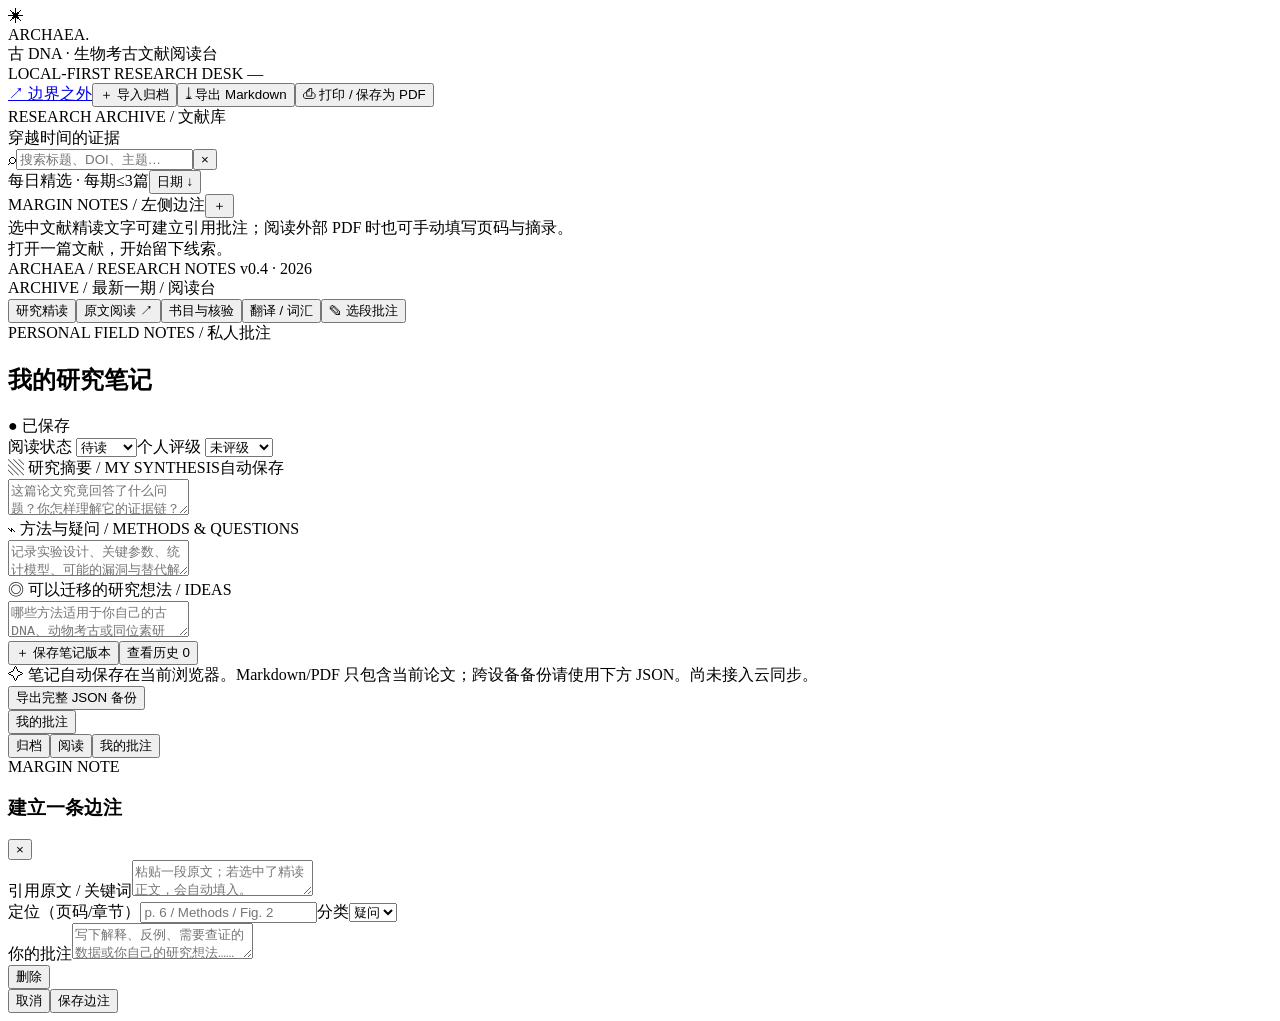
==== base.html @ 3aa6a094 "v0.4: translation workspace, paragraph & PDF annotations, build sources - add 翻译/词汇 tab: abstract fe" ====
<!doctype html><html lang="zh-CN"><head><meta charset="UTF-8"><meta name="viewport" content="width=device-width,initial-scale=1,viewport-fit=cover"><meta name="theme-color" content="#f6f3ec"><meta name="description" content="Archaea：可归档的古DNA、生物考古与同位素文献阅读台。原文阅读、个人笔记、边注与版本历史。"><title>ARCHAEA · 文献阅读台</title><link rel="manifest" href="manifest.webmanifest"><style>/*CSS_INJECT*/</style></head><body>
<div class="app" id="app">
  <header class="topbar">
    <div class="brand"><div class="brand-symbol" aria-hidden="true">✳</div><div><div class="brand-title">ARCHAEA<span class="brand-dot">.</span></div><div class="brand-sub">古 DNA · 生物考古文献阅读台</div></div></div>
    <div class="top-center"><span class="live-dot"></span> LOCAL-FIRST RESEARCH DESK <span class="tiny-divider"></span><span id="headerCount">—</span></div>
    <div class="top-actions"><a class="bridge-link" href="https://daily-horizon.alivebream18.chatgpt.site/" target="_blank" rel="noopener noreferrer" aria-label="打开边界之外情报网站" title="返回边界之外：情报与研究线索">↗ <span>边界之外</span></a><button class="soft-btn" id="importBtn" title="导入每日JSON或备份">＋ 导入归档</button><button class="solid-btn" id="exportBtn" title="导出当前论文及笔记为 Markdown" aria-label="导出 Markdown">⤓ 导出 Markdown</button><button class="soft-btn" id="printBtn" title="打印当前论文及笔记，或在浏览器中保存为 PDF" aria-label="打印 / 保存为 PDF">⎙ 打印 / 保存为 PDF</button></div>
  </header>
  <div class="workspace">
    <aside class="left-col" id="leftCol">
      <section class="nav-card"><div class="section-eyebrow">RESEARCH ARCHIVE / 文献库</div><div class="library-title">穿越时间的证据 <small id="totalPaperCount"></small></div><div class="search-box"><span>⌕</span><input id="searchInput" placeholder="搜索标题、DOI、主题…" autocomplete="off"/><button id="clearSearch" aria-label="清除搜索">×</button></div><div class="mini-toolbar"><span>每日精选 · 每期≤3篇</span><button id="dateSortBtn">日期 ↓</button></div><div class="archive-scroll" id="archiveList"></div></section>
      <section class="margin-card"><div class="section-head"><span class="section-eyebrow">MARGIN NOTES / 左侧边注</span><button class="tiny-icon" id="newMarginNote" title="新增边注">＋</button></div><div class="margin-help">选中文献精读文字可建立引用批注；阅读外部 PDF 时也可手动填写页码与摘录。</div><div class="margin-list" id="marginList"><div class="empty-mini">打开一篇文献，开始留下线索。</div></div></section>
      <footer class="left-foot">ARCHAEA / RESEARCH NOTES <span>v0.4 · 2026</span></footer>
    </aside>
    <main class="center-col" id="centerCol">
      <div class="main-wrap"><div class="crumb" id="crumb">ARCHIVE <span>/</span> 最新一期 <span>/</span> 阅读台</div><div id="mainTitle"></div>
      <div class="mode-tabs" role="tablist"><button data-mode="analysis" class="active" role="tab">研究精读</button><button data-mode="original" role="tab">原文阅读 ↗</button><button data-mode="metadata" role="tab">书目与核验</button><button data-mode="translate" role="tab">翻译 / 词汇</button><span class="tab-fill"></span><button class="ghost-icon" id="addQuoteFromSelection" title="选中正文后点击，保存引用批注">✎ 选段批注</button></div>
      <div class="paper-surface" id="paperSurface"></div>
      </div>
    </main>
    <aside class="right-col" id="rightCol">
      <div class="notes-head"><div><div class="section-eyebrow">PERSONAL FIELD NOTES / 私人批注</div><h2>我的研究笔记</h2></div><span class="save-state" id="saveState">● 已保存</span></div>
      <div class="note-top"><label>阅读状态 <select id="readingState"><option value="unread">待读</option><option value="reading">阅读中</option><option value="reviewed">已精读</option><option value="revisit">待复核</option></select></label><label>个人评级 <select id="personalRating"><option value="">未评级</option><option value="S">S · 核心</option><option value="A">A · 重要</option><option value="B">B · 参考</option></select></label></div>
      <div class="note-edit-stack"><div class="editor-label"><span>▧ 研究摘要 / MY SYNTHESIS</span><span>自动保存</span></div><textarea id="noteSummary" spellcheck="false" placeholder="这篇论文究竟回答了什么问题？你怎样理解它的证据链？"></textarea><div class="editor-label"><span>⌁ 方法与疑问 / METHODS & QUESTIONS</span></div><textarea id="noteMethods" spellcheck="false" placeholder="记录实验设计、关键参数、统计模型、可能的漏洞与替代解释……"></textarea><div class="editor-label"><span>◎ 可以迁移的研究想法 / IDEAS</span></div><textarea id="noteIdeas" spellcheck="false" placeholder="哪些方法适用于你自己的古DNA、动物考古或同位素研究？"></textarea></div>
      <div class="note-actions"><button class="outline-btn" id="saveRevision">＋ 保存笔记版本</button><button class="bare-btn" id="showHistory">查看历史 <span id="revCount">0</span></button></div>
      <div class="history-list hidden" id="historyList"></div>
      <div class="right-tip">✧ 笔记自动保存在当前浏览器。Markdown/PDF 只包含当前论文；跨设备备份请使用下方 JSON。尚未接入云同步。<br><button class="bare-btn" id="backupBtn" title="导出完整归档与全部私人笔记，仅保存在本机">导出完整 JSON 备份</button></div>
    </aside>
  </div>
  <button type="button" id="notesTab" class="notes-tab" aria-controls="rightCol" aria-expanded="false" title="打开 / 关闭我的批注">我的批注</button>
  <nav class="mobile-nav"><button data-mobile="archive">归档</button><button data-mobile="reader" class="active">阅读</button><button data-mobile="notes">我的批注</button></nav>
</div>
<article id="printSheet" class="print-sheet" aria-hidden="true"></article>
<div class="toast" id="toast" role="status"></div>
<input type="file" id="importInput" hidden accept=".json,application/json" multiple>
<input type="file" id="pdfInput" hidden accept=".pdf,application/pdf">
<div class="modal-backdrop hidden" id="marginModal" role="dialog" aria-modal="true"><div class="modal"><div class="modal-heading"><div><div class="section-eyebrow">MARGIN NOTE</div><h3>建立一条边注</h3></div><button id="closeModal" aria-label="关闭">×</button></div><label>引用原文 / 关键词<textarea id="quoteField" placeholder="粘贴一段原文；若选中了精读正文，会自动填入。"></textarea></label><div class="modal-row"><label>定位（页码/章节）<input id="locatorField" placeholder="p. 6 / Methods / Fig. 2"/></label><label>分类<select id="marginKind"><option value="question">疑问</option><option value="method">方法</option><option value="insight">启发</option><option value="caution">质疑</option></select></label></div><label>你的批注<textarea id="marginComment" placeholder="写下解释、反例、需要查证的数据或你自己的研究想法……"></textarea></label><div class="modal-actions"><button id="deleteMargin" class="danger-btn hidden">删除</button><div class="spacer"></div><button id="cancelModal" class="outline-btn">取消</button><button id="submitMargin" class="solid-btn">保存边注</button></div></div></div>
<script>/*LEXICON_INJECT*/</script><script>/*DATA_INJECT*/</script><script>/*JS_INJECT*/</script></body></html>
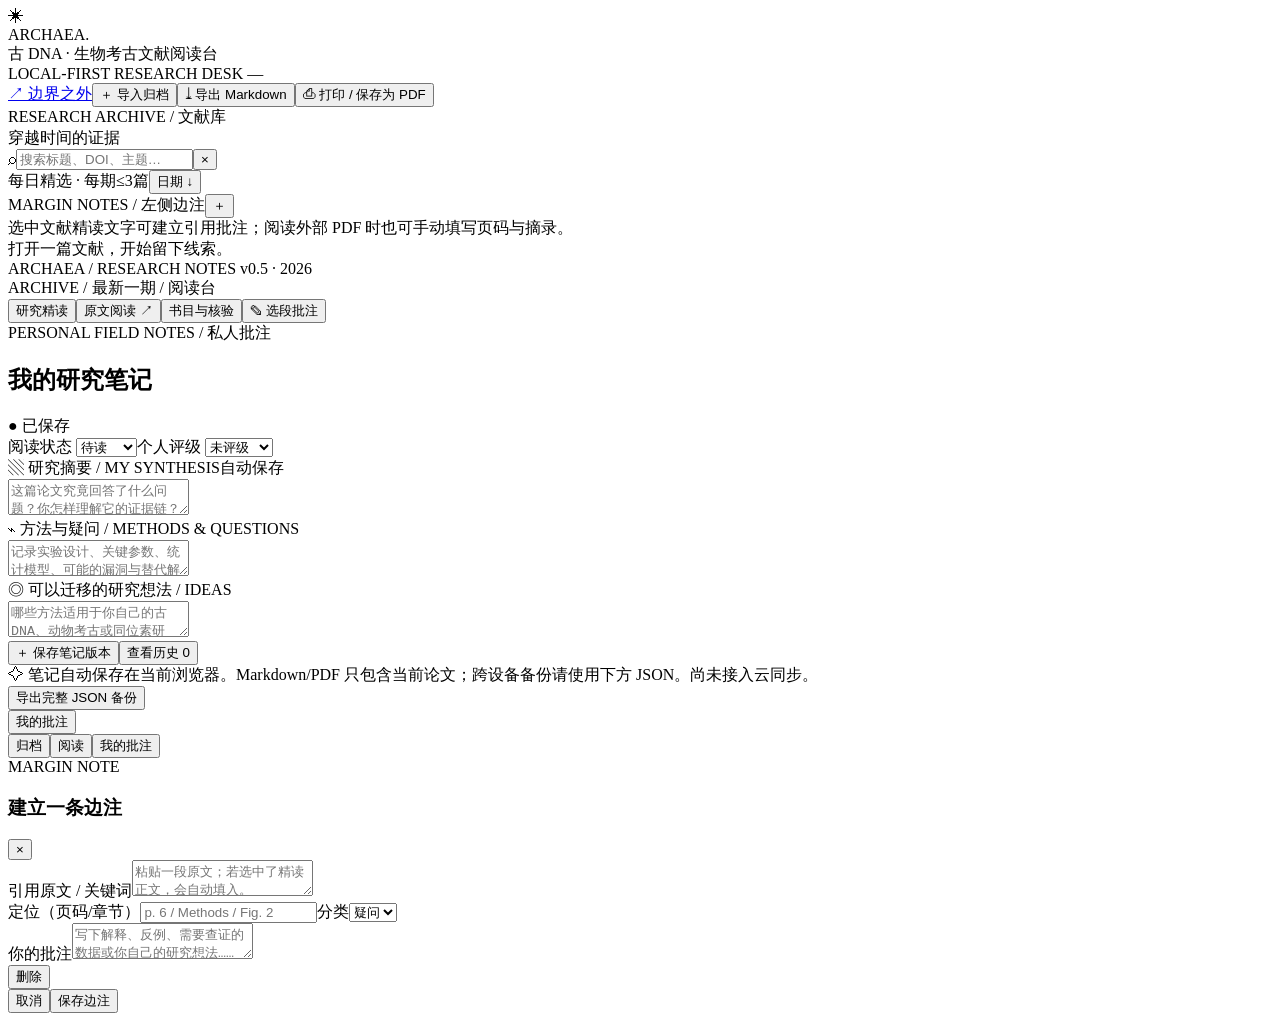
==== commit b944a7ea: "v0.5: PDF text extraction, OCR, unified reading cards - merge 翻译/词汇 into 原文对照阅读: 原文 + 译文 + 词汇 + inli" ====
--- a/base.html
+++ b/base.html
@@ -1,4 +1,4 @@
-<!doctype html><html lang="zh-CN"><head><meta charset="UTF-8"><meta name="viewport" content="width=device-width,initial-scale=1,viewport-fit=cover"><meta name="theme-color" content="#f6f3ec"><meta name="description" content="Archaea：可归档的古DNA、生物考古与同位素文献阅读台。原文阅读、个人笔记、边注与版本历史。"><title>ARCHAEA · 文献阅读台</title><link rel="manifest" href="manifest.webmanifest"><style>/*CSS_INJECT*/</style></head><body>
+﻿<!doctype html><html lang="zh-CN"><head><meta charset="UTF-8"><meta name="viewport" content="width=device-width,initial-scale=1,viewport-fit=cover"><meta name="theme-color" content="#f6f3ec"><meta name="description" content="Archaea：可归档的古DNA、生物考古与同位素文献阅读台。原文阅读、个人笔记、边注与版本历史。"><title>ARCHAEA · 文献阅读台</title><link rel="manifest" href="manifest.webmanifest"><style>/*CSS_INJECT*/</style></head><body>
 <div class="app" id="app">
   <header class="topbar">
     <div class="brand"><div class="brand-symbol" aria-hidden="true">✳</div><div><div class="brand-title">ARCHAEA<span class="brand-dot">.</span></div><div class="brand-sub">古 DNA · 生物考古文献阅读台</div></div></div>
@@ -9,11 +9,11 @@
     <aside class="left-col" id="leftCol">
       <section class="nav-card"><div class="section-eyebrow">RESEARCH ARCHIVE / 文献库</div><div class="library-title">穿越时间的证据 <small id="totalPaperCount"></small></div><div class="search-box"><span>⌕</span><input id="searchInput" placeholder="搜索标题、DOI、主题…" autocomplete="off"/><button id="clearSearch" aria-label="清除搜索">×</button></div><div class="mini-toolbar"><span>每日精选 · 每期≤3篇</span><button id="dateSortBtn">日期 ↓</button></div><div class="archive-scroll" id="archiveList"></div></section>
       <section class="margin-card"><div class="section-head"><span class="section-eyebrow">MARGIN NOTES / 左侧边注</span><button class="tiny-icon" id="newMarginNote" title="新增边注">＋</button></div><div class="margin-help">选中文献精读文字可建立引用批注；阅读外部 PDF 时也可手动填写页码与摘录。</div><div class="margin-list" id="marginList"><div class="empty-mini">打开一篇文献，开始留下线索。</div></div></section>
-      <footer class="left-foot">ARCHAEA / RESEARCH NOTES <span>v0.4 · 2026</span></footer>
+      <footer class="left-foot">ARCHAEA / RESEARCH NOTES <span>v0.5 · 2026</span></footer>
     </aside>
     <main class="center-col" id="centerCol">
       <div class="main-wrap"><div class="crumb" id="crumb">ARCHIVE <span>/</span> 最新一期 <span>/</span> 阅读台</div><div id="mainTitle"></div>
-      <div class="mode-tabs" role="tablist"><button data-mode="analysis" class="active" role="tab">研究精读</button><button data-mode="original" role="tab">原文阅读 ↗</button><button data-mode="metadata" role="tab">书目与核验</button><button data-mode="translate" role="tab">翻译 / 词汇</button><span class="tab-fill"></span><button class="ghost-icon" id="addQuoteFromSelection" title="选中正文后点击，保存引用批注">✎ 选段批注</button></div>
+      <div class="mode-tabs" role="tablist"><button data-mode="analysis" class="active" role="tab">研究精读</button><button data-mode="original" role="tab">原文阅读 ↗</button><button data-mode="metadata" role="tab">书目与核验</button><span class="tab-fill"></span><button class="ghost-icon" id="addQuoteFromSelection" title="选中正文后点击，保存引用批注">✎ 选段批注</button></div>
       <div class="paper-surface" id="paperSurface"></div>
       </div>
     </main>
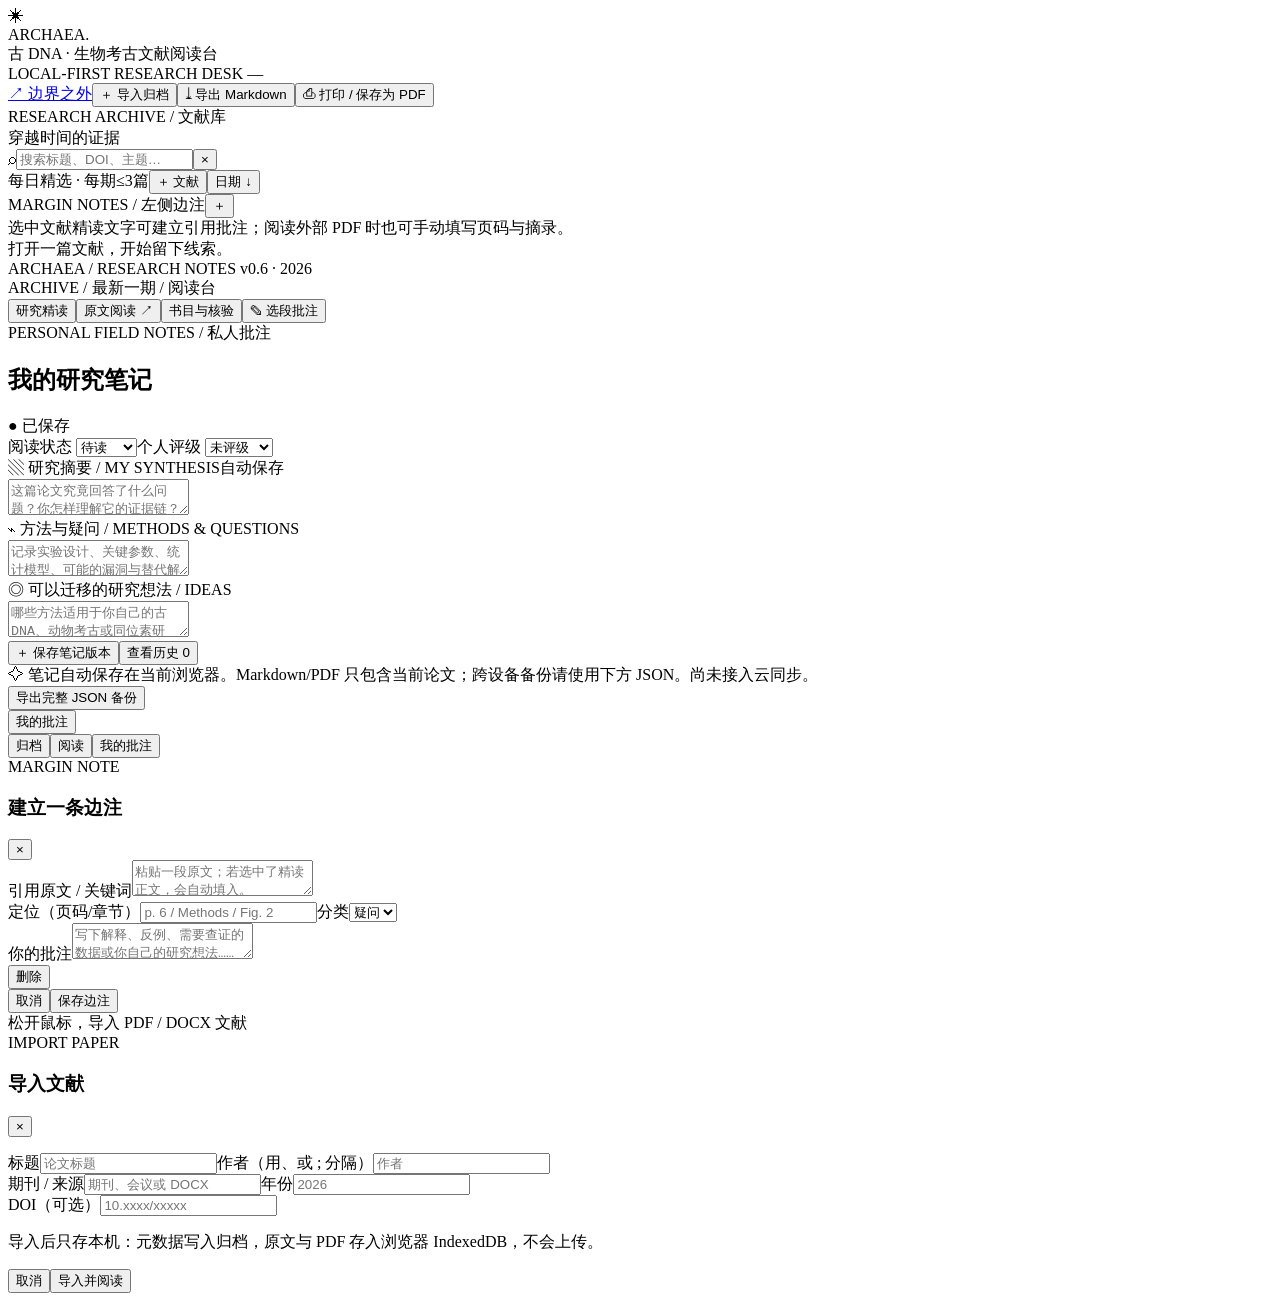
==== commit f240fdd2: "v0.6: import PDF/DOCX literature into the reader - add paper import (file picker, drag-drop, clipboa" ====
--- a/base.html
+++ b/base.html
@@ -7,9 +7,9 @@
   </header>
   <div class="workspace">
     <aside class="left-col" id="leftCol">
-      <section class="nav-card"><div class="section-eyebrow">RESEARCH ARCHIVE / 文献库</div><div class="library-title">穿越时间的证据 <small id="totalPaperCount"></small></div><div class="search-box"><span>⌕</span><input id="searchInput" placeholder="搜索标题、DOI、主题…" autocomplete="off"/><button id="clearSearch" aria-label="清除搜索">×</button></div><div class="mini-toolbar"><span>每日精选 · 每期≤3篇</span><button id="dateSortBtn">日期 ↓</button></div><div class="archive-scroll" id="archiveList"></div></section>
+      <section class="nav-card"><div class="section-eyebrow">RESEARCH ARCHIVE / 文献库</div><div class="library-title">穿越时间的证据 <small id="totalPaperCount"></small></div><div class="search-box"><span>⌕</span><input id="searchInput" placeholder="搜索标题、DOI、主题…" autocomplete="off"/><button id="clearSearch" aria-label="清除搜索">×</button></div><div class="mini-toolbar"><span>每日精选 · 每期≤3篇</span><button id="paperImportBtn" title="导入 PDF / DOCX 文献">＋ 文献</button><button id="dateSortBtn">日期 ↓</button></div><div class="archive-scroll" id="archiveList"></div></section>
       <section class="margin-card"><div class="section-head"><span class="section-eyebrow">MARGIN NOTES / 左侧边注</span><button class="tiny-icon" id="newMarginNote" title="新增边注">＋</button></div><div class="margin-help">选中文献精读文字可建立引用批注；阅读外部 PDF 时也可手动填写页码与摘录。</div><div class="margin-list" id="marginList"><div class="empty-mini">打开一篇文献，开始留下线索。</div></div></section>
-      <footer class="left-foot">ARCHAEA / RESEARCH NOTES <span>v0.5 · 2026</span></footer>
+      <footer class="left-foot">ARCHAEA / RESEARCH NOTES <span>v0.6 · 2026</span></footer>
     </aside>
     <main class="center-col" id="centerCol">
       <div class="main-wrap"><div class="crumb" id="crumb">ARCHIVE <span>/</span> 最新一期 <span>/</span> 阅读台</div><div id="mainTitle"></div>
@@ -33,5 +33,8 @@
 <div class="toast" id="toast" role="status"></div>
 <input type="file" id="importInput" hidden accept=".json,application/json" multiple>
 <input type="file" id="pdfInput" hidden accept=".pdf,application/pdf">
+<input type="file" id="paperInput" hidden accept=".pdf,.docx,application/pdf,application/vnd.openxmlformats-officedocument.wordprocessingml.document">
 <div class="modal-backdrop hidden" id="marginModal" role="dialog" aria-modal="true"><div class="modal"><div class="modal-heading"><div><div class="section-eyebrow">MARGIN NOTE</div><h3>建立一条边注</h3></div><button id="closeModal" aria-label="关闭">×</button></div><label>引用原文 / 关键词<textarea id="quoteField" placeholder="粘贴一段原文；若选中了精读正文，会自动填入。"></textarea></label><div class="modal-row"><label>定位（页码/章节）<input id="locatorField" placeholder="p. 6 / Methods / Fig. 2"/></label><label>分类<select id="marginKind"><option value="question">疑问</option><option value="method">方法</option><option value="insight">启发</option><option value="caution">质疑</option></select></label></div><label>你的批注<textarea id="marginComment" placeholder="写下解释、反例、需要查证的数据或你自己的研究想法……"></textarea></label><div class="modal-actions"><button id="deleteMargin" class="danger-btn hidden">删除</button><div class="spacer"></div><button id="cancelModal" class="outline-btn">取消</button><button id="submitMargin" class="solid-btn">保存边注</button></div></div></div>
+<div class="drop-hint hidden" id="dropHint">松开鼠标，导入 PDF / DOCX 文献</div>
+<div class="modal-backdrop hidden" id="paperModal" role="dialog" aria-modal="true"><div class="modal"><div class="modal-heading"><div><div class="section-eyebrow">IMPORT PAPER</div><h3>导入文献</h3></div><button id="closePaperModal" aria-label="关闭">×</button></div><p class="import-file" id="importFileName"></p><label>标题<input id="impTitle" placeholder="论文标题"></label><label>作者（用、或 ; 分隔）<input id="impAuthors" placeholder="作者"></label><div class="modal-row"><label>期刊 / 来源<input id="impJournal" placeholder="期刊、会议或 DOCX"></label><label>年份<input id="impYear" placeholder="2026"></label></div><label>DOI（可选）<input id="impDoi" placeholder="10.xxxx/xxxxx"></label><p class="import-note">导入后只存本机：元数据写入归档，原文与 PDF 存入浏览器 IndexedDB，不会上传。</p><div class="modal-actions"><div class="spacer"></div><button id="cancelPaperImport" class="outline-btn">取消</button><button id="confirmPaperImport" class="solid-btn">导入并阅读</button></div></div></div>
 <script>/*LEXICON_INJECT*/</script><script>/*DATA_INJECT*/</script><script>/*JS_INJECT*/</script></body></html>
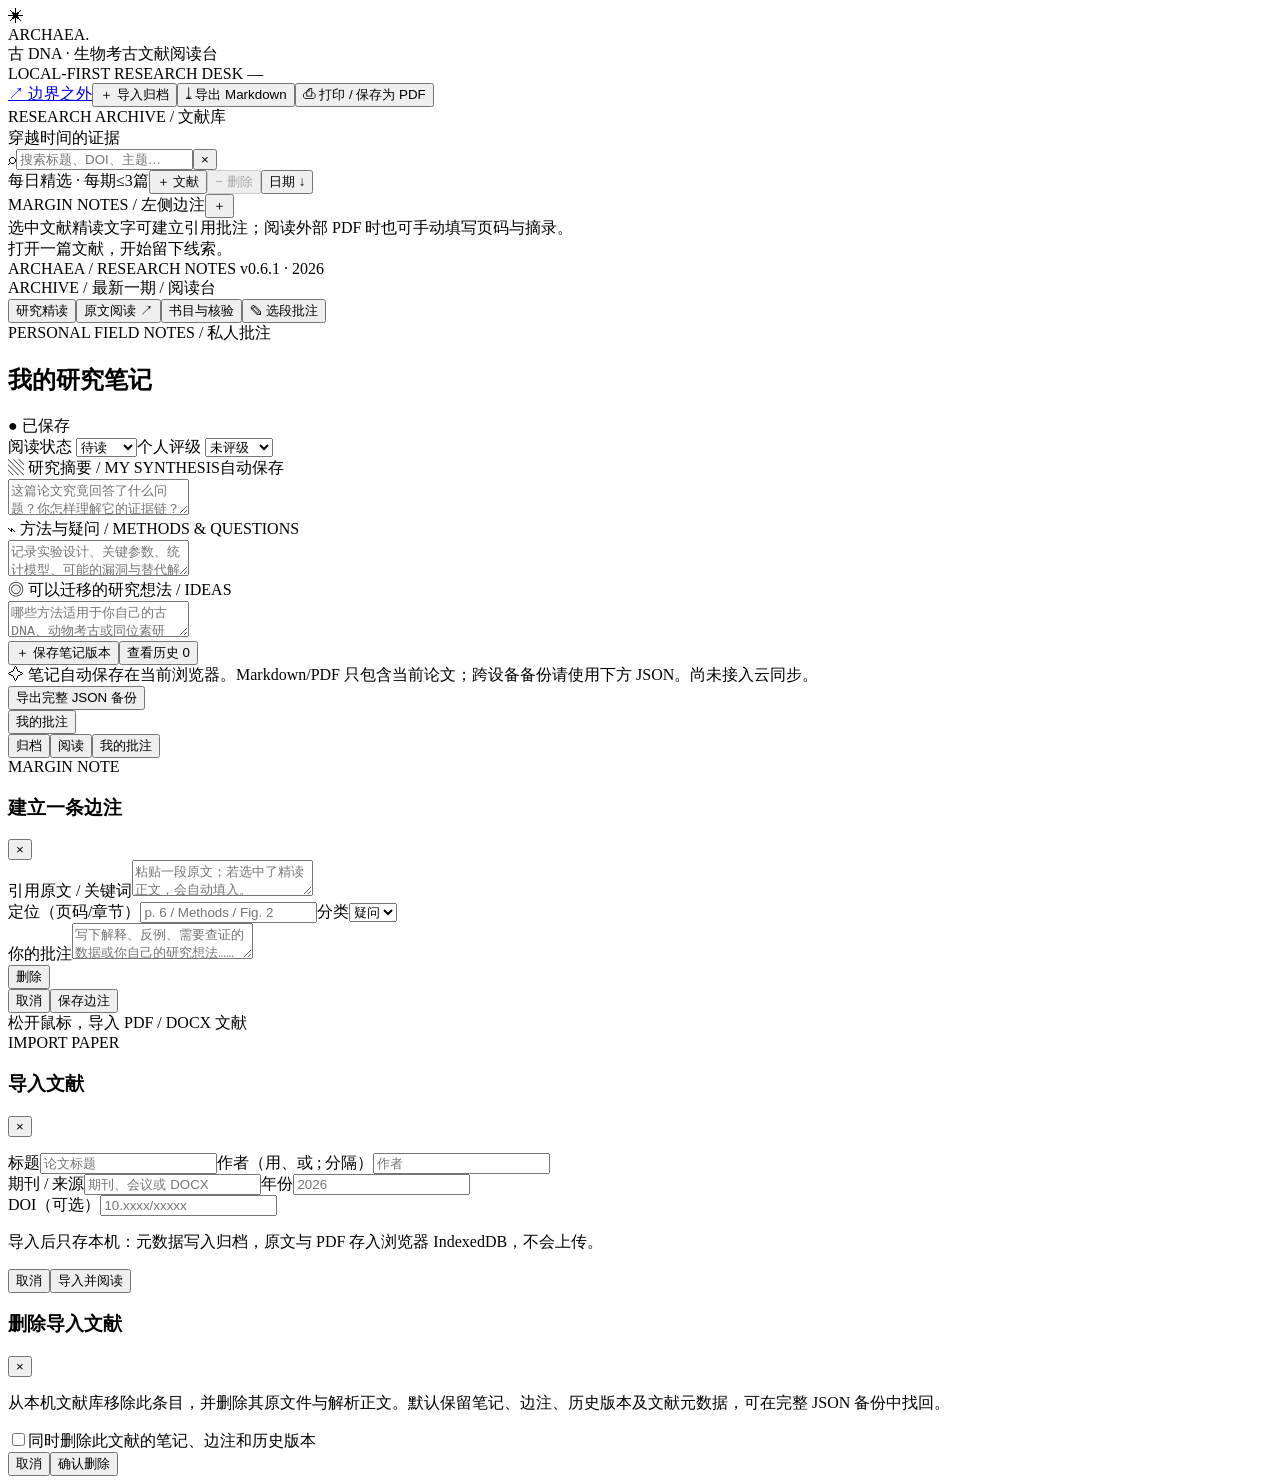
==== commit f7060ded: "v0.6.1: improve PDF reading order, skip Chinese translation, and remove imports" ====
--- a/base.html
+++ b/base.html
@@ -7,9 +7,9 @@
   </header>
   <div class="workspace">
     <aside class="left-col" id="leftCol">
-      <section class="nav-card"><div class="section-eyebrow">RESEARCH ARCHIVE / 文献库</div><div class="library-title">穿越时间的证据 <small id="totalPaperCount"></small></div><div class="search-box"><span>⌕</span><input id="searchInput" placeholder="搜索标题、DOI、主题…" autocomplete="off"/><button id="clearSearch" aria-label="清除搜索">×</button></div><div class="mini-toolbar"><span>每日精选 · 每期≤3篇</span><button id="paperImportBtn" title="导入 PDF / DOCX 文献">＋ 文献</button><button id="dateSortBtn">日期 ↓</button></div><div class="archive-scroll" id="archiveList"></div></section>
+      <section class="nav-card"><div class="section-eyebrow">RESEARCH ARCHIVE / 文献库</div><div class="library-title">穿越时间的证据 <small id="totalPaperCount"></small></div><div class="search-box"><span>⌕</span><input id="searchInput" placeholder="搜索标题、DOI、主题…" autocomplete="off"/><button id="clearSearch" aria-label="清除搜索">×</button></div><div class="mini-toolbar"><span>每日精选 · 每期≤3篇</span><button id="paperImportBtn" title="导入 PDF / DOCX 文献">＋ 文献</button><button id="paperDeleteBtn" title="删除当前选中的本机导入文献" disabled>− 删除</button><button id="dateSortBtn">日期 ↓</button></div><div class="archive-scroll" id="archiveList"></div></section>
       <section class="margin-card"><div class="section-head"><span class="section-eyebrow">MARGIN NOTES / 左侧边注</span><button class="tiny-icon" id="newMarginNote" title="新增边注">＋</button></div><div class="margin-help">选中文献精读文字可建立引用批注；阅读外部 PDF 时也可手动填写页码与摘录。</div><div class="margin-list" id="marginList"><div class="empty-mini">打开一篇文献，开始留下线索。</div></div></section>
-      <footer class="left-foot">ARCHAEA / RESEARCH NOTES <span>v0.6 · 2026</span></footer>
+      <footer class="left-foot">ARCHAEA / RESEARCH NOTES <span>v0.6.1 · 2026</span></footer>
     </aside>
     <main class="center-col" id="centerCol">
       <div class="main-wrap"><div class="crumb" id="crumb">ARCHIVE <span>/</span> 最新一期 <span>/</span> 阅读台</div><div id="mainTitle"></div>
@@ -37,4 +37,5 @@
 <div class="modal-backdrop hidden" id="marginModal" role="dialog" aria-modal="true"><div class="modal"><div class="modal-heading"><div><div class="section-eyebrow">MARGIN NOTE</div><h3>建立一条边注</h3></div><button id="closeModal" aria-label="关闭">×</button></div><label>引用原文 / 关键词<textarea id="quoteField" placeholder="粘贴一段原文；若选中了精读正文，会自动填入。"></textarea></label><div class="modal-row"><label>定位（页码/章节）<input id="locatorField" placeholder="p. 6 / Methods / Fig. 2"/></label><label>分类<select id="marginKind"><option value="question">疑问</option><option value="method">方法</option><option value="insight">启发</option><option value="caution">质疑</option></select></label></div><label>你的批注<textarea id="marginComment" placeholder="写下解释、反例、需要查证的数据或你自己的研究想法……"></textarea></label><div class="modal-actions"><button id="deleteMargin" class="danger-btn hidden">删除</button><div class="spacer"></div><button id="cancelModal" class="outline-btn">取消</button><button id="submitMargin" class="solid-btn">保存边注</button></div></div></div>
 <div class="drop-hint hidden" id="dropHint">松开鼠标，导入 PDF / DOCX 文献</div>
 <div class="modal-backdrop hidden" id="paperModal" role="dialog" aria-modal="true"><div class="modal"><div class="modal-heading"><div><div class="section-eyebrow">IMPORT PAPER</div><h3>导入文献</h3></div><button id="closePaperModal" aria-label="关闭">×</button></div><p class="import-file" id="importFileName"></p><label>标题<input id="impTitle" placeholder="论文标题"></label><label>作者（用、或 ; 分隔）<input id="impAuthors" placeholder="作者"></label><div class="modal-row"><label>期刊 / 来源<input id="impJournal" placeholder="期刊、会议或 DOCX"></label><label>年份<input id="impYear" placeholder="2026"></label></div><label>DOI（可选）<input id="impDoi" placeholder="10.xxxx/xxxxx"></label><p class="import-note">导入后只存本机：元数据写入归档，原文与 PDF 存入浏览器 IndexedDB，不会上传。</p><div class="modal-actions"><div class="spacer"></div><button id="cancelPaperImport" class="outline-btn">取消</button><button id="confirmPaperImport" class="solid-btn">导入并阅读</button></div></div></div>
+<div class="modal-backdrop hidden" id="deletePaperModal" role="dialog" aria-modal="true" aria-labelledby="deletePaperTitle"><div class="modal"><div class="modal-heading"><h3 id="deletePaperTitle">删除导入文献</h3><button id="closeDeletePaper" aria-label="关闭">×</button></div><p id="deletePaperName"></p><p class="import-note">从本机文献库移除此条目，并删除其原文件与解析正文。默认保留笔记、边注、历史版本及文献元数据，可在完整 JSON 备份中找回。</p><label class="delete-notes-option"><input type="checkbox" id="deletePaperNotes">同时删除此文献的笔记、边注和历史版本</label><div class="modal-actions"><div class="spacer"></div><button id="cancelDeletePaper" class="outline-btn">取消</button><button id="confirmDeletePaper" class="solid-btn">确认删除</button></div></div></div>
 <script>/*LEXICON_INJECT*/</script><script>/*DATA_INJECT*/</script><script>/*JS_INJECT*/</script></body></html>
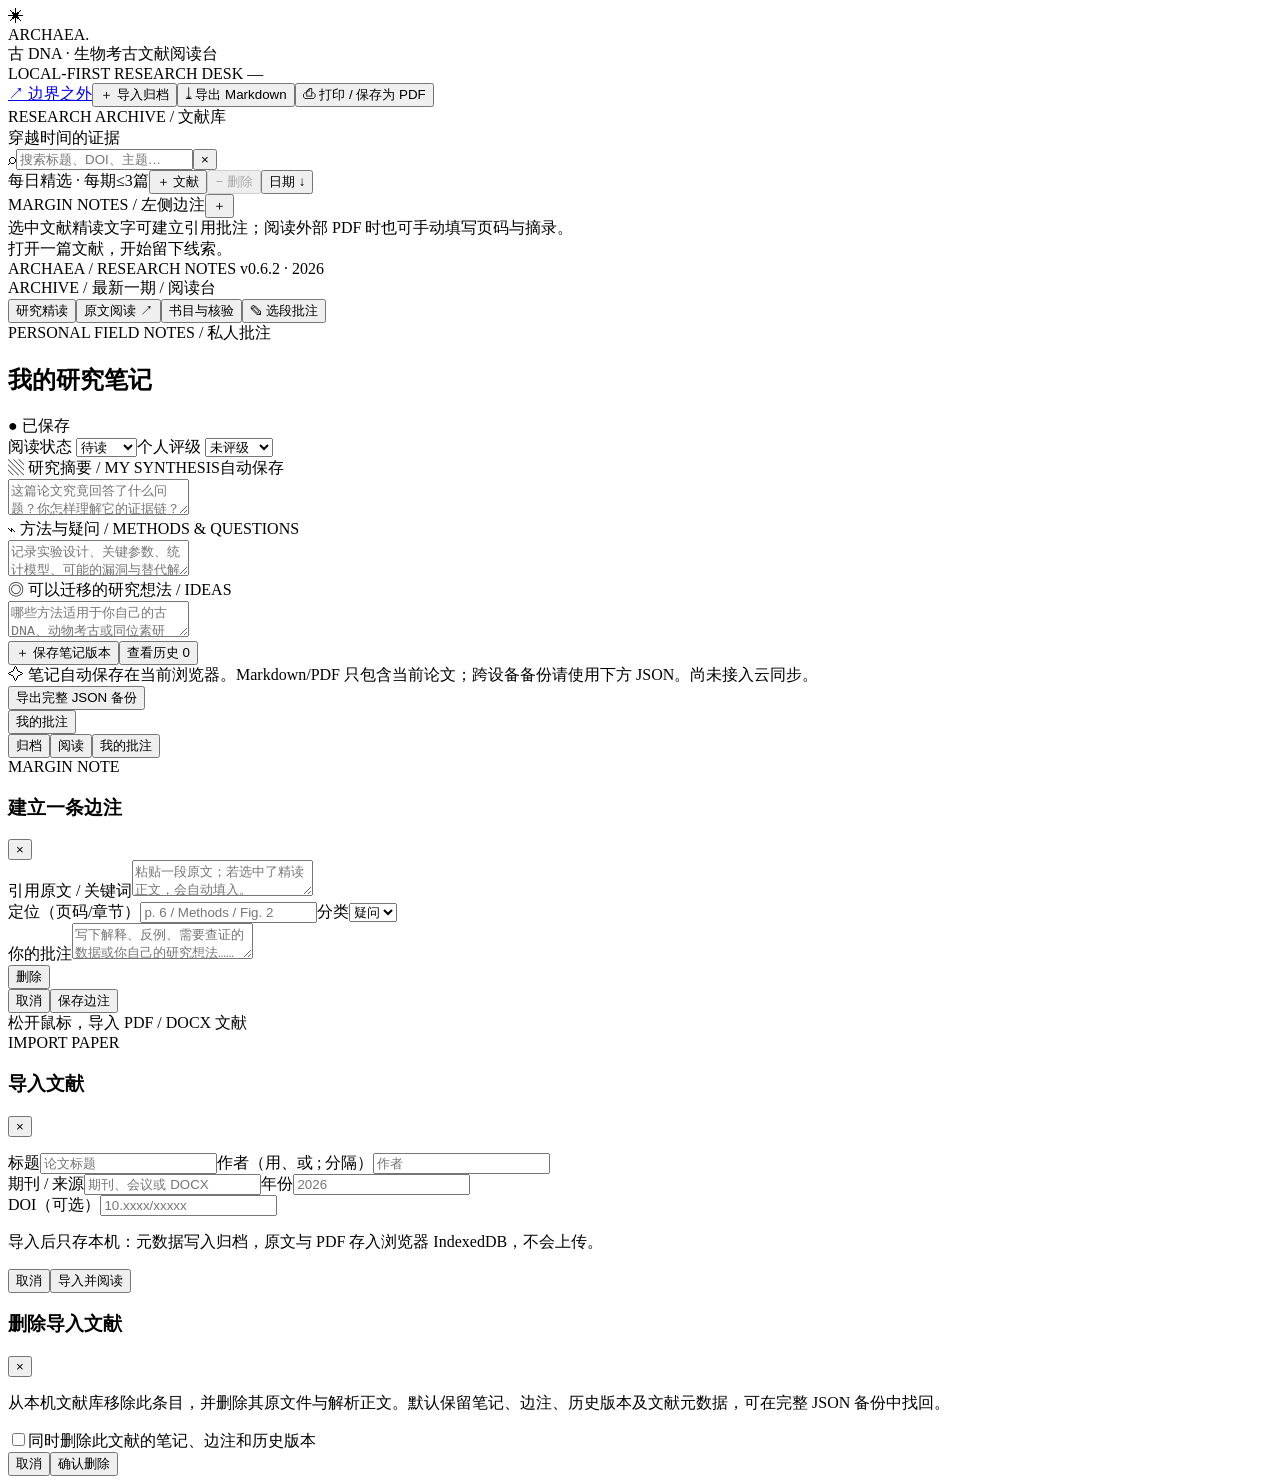
==== commit 09d35778: "v0.6.2: preserve PDF figures and add contextual model translation" ====
--- a/base.html
+++ b/base.html
@@ -9,7 +9,7 @@
     <aside class="left-col" id="leftCol">
       <section class="nav-card"><div class="section-eyebrow">RESEARCH ARCHIVE / 文献库</div><div class="library-title">穿越时间的证据 <small id="totalPaperCount"></small></div><div class="search-box"><span>⌕</span><input id="searchInput" placeholder="搜索标题、DOI、主题…" autocomplete="off"/><button id="clearSearch" aria-label="清除搜索">×</button></div><div class="mini-toolbar"><span>每日精选 · 每期≤3篇</span><button id="paperImportBtn" title="导入 PDF / DOCX 文献">＋ 文献</button><button id="paperDeleteBtn" title="删除当前选中的本机导入文献" disabled>− 删除</button><button id="dateSortBtn">日期 ↓</button></div><div class="archive-scroll" id="archiveList"></div></section>
       <section class="margin-card"><div class="section-head"><span class="section-eyebrow">MARGIN NOTES / 左侧边注</span><button class="tiny-icon" id="newMarginNote" title="新增边注">＋</button></div><div class="margin-help">选中文献精读文字可建立引用批注；阅读外部 PDF 时也可手动填写页码与摘录。</div><div class="margin-list" id="marginList"><div class="empty-mini">打开一篇文献，开始留下线索。</div></div></section>
-      <footer class="left-foot">ARCHAEA / RESEARCH NOTES <span>v0.6.1 · 2026</span></footer>
+      <footer class="left-foot">ARCHAEA / RESEARCH NOTES <span>v0.6.2 · 2026</span></footer>
     </aside>
     <main class="center-col" id="centerCol">
       <div class="main-wrap"><div class="crumb" id="crumb">ARCHIVE <span>/</span> 最新一期 <span>/</span> 阅读台</div><div id="mainTitle"></div>
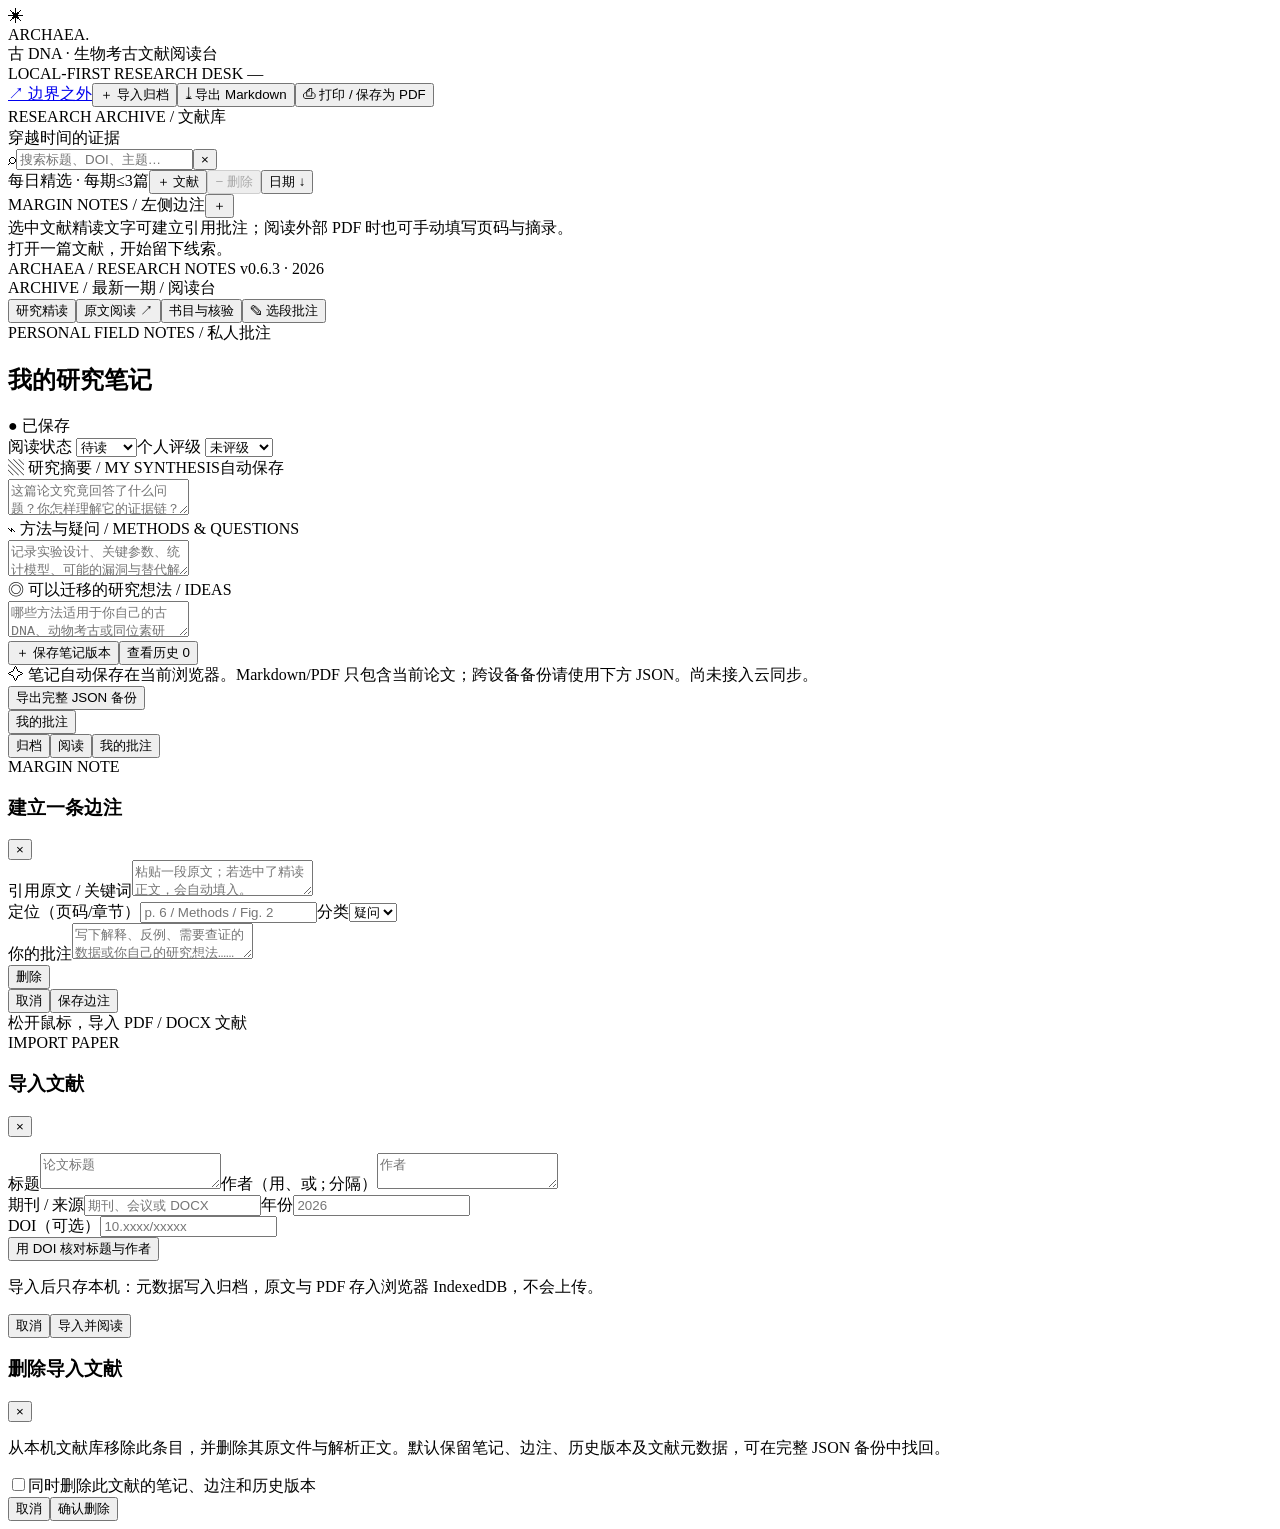
==== commit 33c81920: "v0.6.3: balance PDF paragraphs and improve bibliographic metadata" ====
--- a/base.html
+++ b/base.html
@@ -9,7 +9,7 @@
     <aside class="left-col" id="leftCol">
       <section class="nav-card"><div class="section-eyebrow">RESEARCH ARCHIVE / 文献库</div><div class="library-title">穿越时间的证据 <small id="totalPaperCount"></small></div><div class="search-box"><span>⌕</span><input id="searchInput" placeholder="搜索标题、DOI、主题…" autocomplete="off"/><button id="clearSearch" aria-label="清除搜索">×</button></div><div class="mini-toolbar"><span>每日精选 · 每期≤3篇</span><button id="paperImportBtn" title="导入 PDF / DOCX 文献">＋ 文献</button><button id="paperDeleteBtn" title="删除当前选中的本机导入文献" disabled>− 删除</button><button id="dateSortBtn">日期 ↓</button></div><div class="archive-scroll" id="archiveList"></div></section>
       <section class="margin-card"><div class="section-head"><span class="section-eyebrow">MARGIN NOTES / 左侧边注</span><button class="tiny-icon" id="newMarginNote" title="新增边注">＋</button></div><div class="margin-help">选中文献精读文字可建立引用批注；阅读外部 PDF 时也可手动填写页码与摘录。</div><div class="margin-list" id="marginList"><div class="empty-mini">打开一篇文献，开始留下线索。</div></div></section>
-      <footer class="left-foot">ARCHAEA / RESEARCH NOTES <span>v0.6.2 · 2026</span></footer>
+      <footer class="left-foot">ARCHAEA / RESEARCH NOTES <span>v0.6.3 · 2026</span></footer>
     </aside>
     <main class="center-col" id="centerCol">
       <div class="main-wrap"><div class="crumb" id="crumb">ARCHIVE <span>/</span> 最新一期 <span>/</span> 阅读台</div><div id="mainTitle"></div>
@@ -36,6 +36,6 @@
 <input type="file" id="paperInput" hidden accept=".pdf,.docx,application/pdf,application/vnd.openxmlformats-officedocument.wordprocessingml.document">
 <div class="modal-backdrop hidden" id="marginModal" role="dialog" aria-modal="true"><div class="modal"><div class="modal-heading"><div><div class="section-eyebrow">MARGIN NOTE</div><h3>建立一条边注</h3></div><button id="closeModal" aria-label="关闭">×</button></div><label>引用原文 / 关键词<textarea id="quoteField" placeholder="粘贴一段原文；若选中了精读正文，会自动填入。"></textarea></label><div class="modal-row"><label>定位（页码/章节）<input id="locatorField" placeholder="p. 6 / Methods / Fig. 2"/></label><label>分类<select id="marginKind"><option value="question">疑问</option><option value="method">方法</option><option value="insight">启发</option><option value="caution">质疑</option></select></label></div><label>你的批注<textarea id="marginComment" placeholder="写下解释、反例、需要查证的数据或你自己的研究想法……"></textarea></label><div class="modal-actions"><button id="deleteMargin" class="danger-btn hidden">删除</button><div class="spacer"></div><button id="cancelModal" class="outline-btn">取消</button><button id="submitMargin" class="solid-btn">保存边注</button></div></div></div>
 <div class="drop-hint hidden" id="dropHint">松开鼠标，导入 PDF / DOCX 文献</div>
-<div class="modal-backdrop hidden" id="paperModal" role="dialog" aria-modal="true"><div class="modal"><div class="modal-heading"><div><div class="section-eyebrow">IMPORT PAPER</div><h3>导入文献</h3></div><button id="closePaperModal" aria-label="关闭">×</button></div><p class="import-file" id="importFileName"></p><label>标题<input id="impTitle" placeholder="论文标题"></label><label>作者（用、或 ; 分隔）<input id="impAuthors" placeholder="作者"></label><div class="modal-row"><label>期刊 / 来源<input id="impJournal" placeholder="期刊、会议或 DOCX"></label><label>年份<input id="impYear" placeholder="2026"></label></div><label>DOI（可选）<input id="impDoi" placeholder="10.xxxx/xxxxx"></label><p class="import-note">导入后只存本机：元数据写入归档，原文与 PDF 存入浏览器 IndexedDB，不会上传。</p><div class="modal-actions"><div class="spacer"></div><button id="cancelPaperImport" class="outline-btn">取消</button><button id="confirmPaperImport" class="solid-btn">导入并阅读</button></div></div></div>
+<div class="modal-backdrop hidden" id="paperModal" role="dialog" aria-modal="true"><div class="modal"><div class="modal-heading"><div><div class="section-eyebrow">IMPORT PAPER</div><h3>导入文献</h3></div><button id="closePaperModal" aria-label="关闭">×</button></div><p class="import-file" id="importFileName"></p><label>标题<textarea id="impTitle" placeholder="论文标题" rows="2"></textarea></label><label>作者（用、或 ; 分隔）<textarea id="impAuthors" placeholder="作者" rows="2"></textarea></label><div class="modal-row"><label>期刊 / 来源<input id="impJournal" placeholder="期刊、会议或 DOCX"></label><label>年份<input id="impYear" placeholder="2026"></label></div><label>DOI（可选）<input id="impDoi" placeholder="10.xxxx/xxxxx"></label><div class="import-meta-check"><button type="button" class="link-btn secondary" id="verifyImportMeta">用 DOI 核对标题与作者</button><p class="src-hint" id="importMetaStatus" role="status"></p></div><p class="import-note">导入后只存本机：元数据写入归档，原文与 PDF 存入浏览器 IndexedDB，不会上传。</p><div class="modal-actions"><div class="spacer"></div><button id="cancelPaperImport" class="outline-btn">取消</button><button id="confirmPaperImport" class="solid-btn">导入并阅读</button></div></div></div>
 <div class="modal-backdrop hidden" id="deletePaperModal" role="dialog" aria-modal="true" aria-labelledby="deletePaperTitle"><div class="modal"><div class="modal-heading"><h3 id="deletePaperTitle">删除导入文献</h3><button id="closeDeletePaper" aria-label="关闭">×</button></div><p id="deletePaperName"></p><p class="import-note">从本机文献库移除此条目，并删除其原文件与解析正文。默认保留笔记、边注、历史版本及文献元数据，可在完整 JSON 备份中找回。</p><label class="delete-notes-option"><input type="checkbox" id="deletePaperNotes">同时删除此文献的笔记、边注和历史版本</label><div class="modal-actions"><div class="spacer"></div><button id="cancelDeletePaper" class="outline-btn">取消</button><button id="confirmDeletePaper" class="solid-btn">确认删除</button></div></div></div>
 <script>/*LEXICON_INJECT*/</script><script>/*DATA_INJECT*/</script><script>/*JS_INJECT*/</script></body></html>
